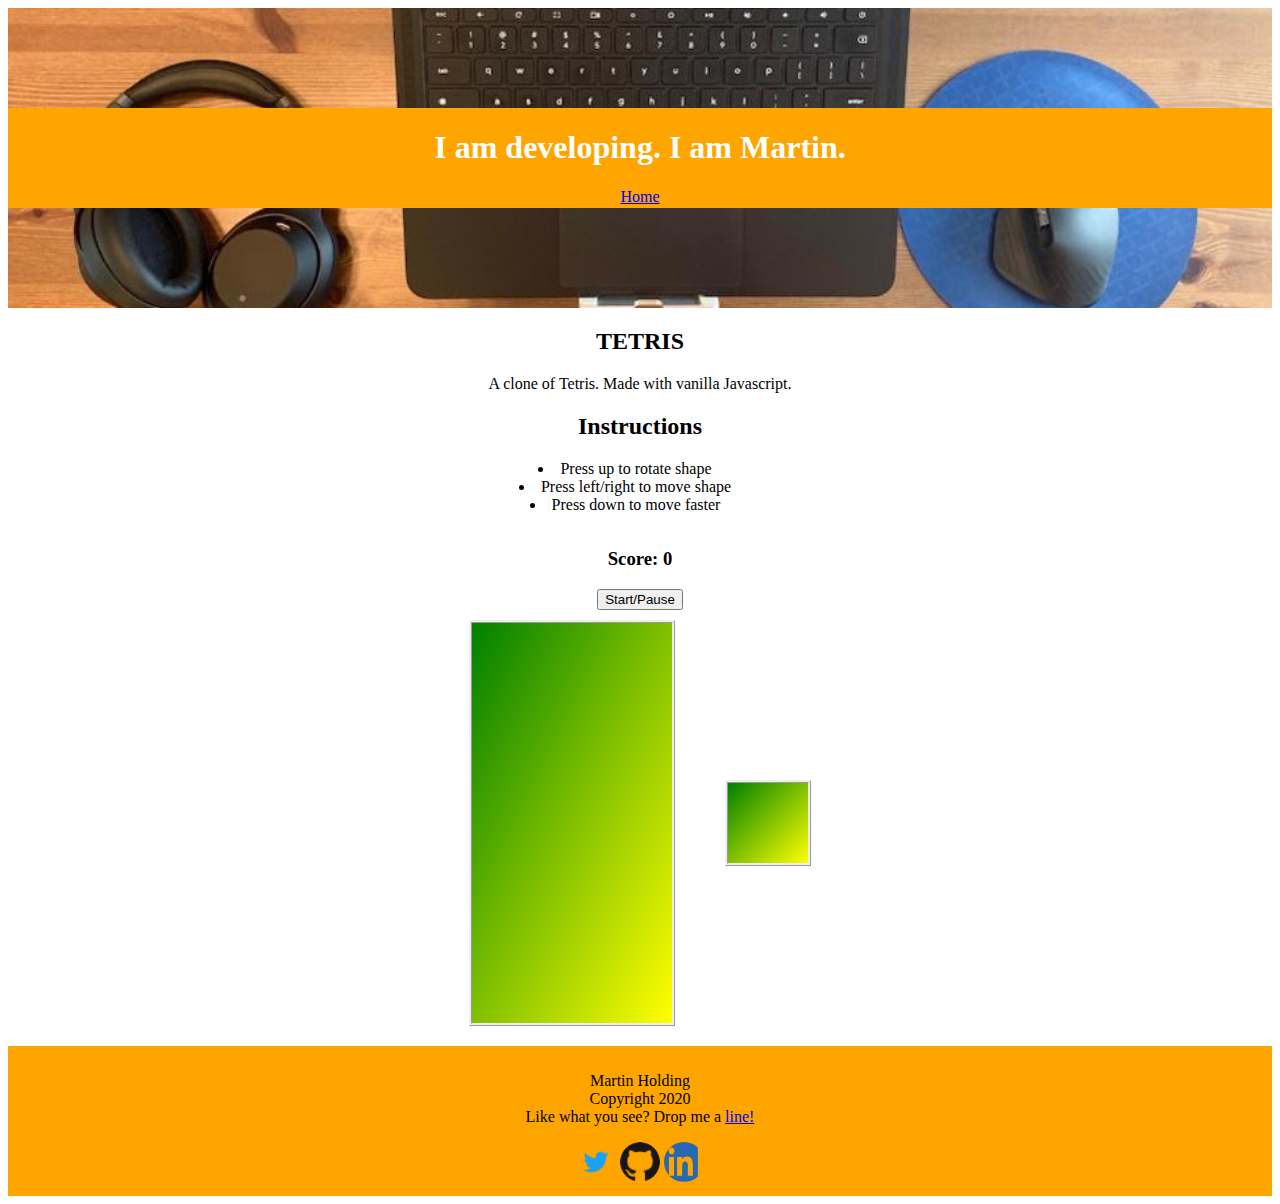
==== pages/tetris/tetris.html @ 5bdc2bf8 "Initial Commit" ====
<!DOCTYPE html>
<html lang="en" dir="ltr">
    <head>
        <meta charset="utf-8">
        <title>Martin Holding | Tetris</title>
        <script src="tetrisMain.js"> </script> <!--Linking script here means I need to add a DOM evt listener in JS to make sure this is read AFTER the html as loaded.-->
        <link rel="stylesheet" type = "text/css" href="tetrisStyles.css"> </link>
        <link rel="stylesheet" type = "text/css" href="/styles.css">
    </head>
    <body>
         <!-- Main Title Banner-->
         <div class="banner-container" id="title-banner">
            <div id="banner-text">
                <h1>I am developing. I am Martin.</h1>
                <a href="../../main.html"> <p>Home</p></a>
                
            </div>
        </div>
        <!-- Game Container -->
        <div id="instructions-container">
            <h2>TETRIS</h2>
            <p> A clone of Tetris. Made with vanilla Javascript.</p>
            <h2>Instructions</h2>
            <ul>
                <li> Press up to rotate shape </li>
                <li> Press left/right to move shape </li>
                <li> Press down to move faster </li>
            </ul>
        </div>
        <div class="score-container">
            <h3>Score: <span id="score"> 0</span></h3>
            <button id="start-button">Start/Pause</button>
        </div>
        <div id="container">
            <div class="grid"> 
            <!--Create 200(!) divs to make a grid..can definitely replace this with a for loop later-->
                <div></div>
                <div></div>
                <div></div>
                <div></div>
                <div></div>
                <div></div>
                <div></div>
                <div></div>
                <div></div>
                <div></div>
                <div></div>
                <div></div>
                <div></div>
                <div></div>
                <div></div>
                <div></div>
                <div></div>
                <div></div>
                <div></div>
                <div></div>
                <div></div>
                <div></div>
                <div></div>
                <div></div>
                <div></div>
                <div></div>
                <div></div>
                <div></div>
                <div></div>
                <div></div>
                <div></div>
                <div></div>
                <div></div>
                <div></div>
                <div></div>
                <div></div>
                <div></div>
                <div></div>
                <div></div>
                <div></div>
                <div></div>
                <div></div>
                <div></div>
                <div></div>
                <div></div>
                <div></div>
                <div></div>
                <div></div>
                <div></div>
                <div></div>
                <div></div>
                <div></div>
                <div></div>
                <div></div>
                <div></div>
                <div></div>
                <div></div>
                <div></div>
                <div></div>
                <div></div>
                <div></div>
                <div></div>
                <div></div>
                <div></div>
                <div></div>
                <div></div>
                <div></div>
                <div></div>
                <div></div>
                <div></div>
                <div></div>
                <div></div>
                <div></div>
                <div></div>
                <div></div>
                <div></div>
                <div></div>
                <div></div>
                <div></div>
                <div></div>
                <div></div>
                <div></div>
                <div></div>
                <div></div>
                <div></div>
                <div></div>
                <div></div>
                <div></div>
                <div></div>
                <div></div>
                <div></div>
                <div></div>
                <div></div>
                <div></div>
                <div></div>
                <div></div>
                <div></div>
                <div></div>
                <div></div>
                <div></div>
                <div></div>
                <div></div>
                <div></div>
                <div></div>
                <div></div>
                <div></div>
                <div></div>
                <div></div>
                <div></div>
                <div></div>
                <div></div>
                <div></div>
                <div></div>
                <div></div>
                <div></div>
                <div></div>
                <div></div>
                <div></div>
                <div></div>
                <div></div>
                <div></div>
                <div></div>
                <div></div>
                <div></div>
                <div></div>
                <div></div>
                <div></div>
                <div></div>
                <div></div>
                <div></div>
                <div></div>
                <div></div>
                <div></div>
                <div></div>
                <div></div>
                <div></div>
                <div></div>
                <div></div>
                <div></div>
                <div></div>
                <div></div>
                <div></div>
                <div></div>
                <div></div>
                <div></div>
                <div></div>
                <div></div>
                <div></div>
                <div></div>
                <div></div>
                <div></div>
                <div></div>
                <div></div>
                <div></div>
                <div></div>
                <div></div>
                <div></div>
                <div></div>
                <div></div>
                <div></div>
                <div></div>
                <div></div>
                <div></div>
                <div></div>
                <div></div>
                <div></div>
                <div></div>
                <div></div>
                <div></div>
                <div></div>
                <div></div>
                <div></div>
                <div></div>
                <div></div>
                <div></div>
                <div></div>
                <div></div>
                <div></div>
                <div></div>
                <div></div>
                <div></div>
                <div></div>
                <div></div>
                <div></div>
                <div></div>
                <div></div>
                <div></div>
                <div></div>
                <div></div>
                <div></div>
                <div></div>
                <div></div>
                <div></div>
                <div></div>
                <div></div>
                <div></div>
                <div></div>
                <div></div>
                <div></div>
                <div></div>
                <div class="taken"></div> 
                <div class="taken"></div> 
                <div class="taken"></div> 
                <div class="taken"></div> 
                <div class="taken"></div> 
                <div class="taken"></div> 
                <div class="taken"></div> 
                <div class="taken"></div> 
                <div class="taken"></div> 
                <div class="taken"></div> 
            </div>
            <div class="mini-grid">
                <div></div>
                <div></div>
                <div></div>
                <div></div>
                <div></div>
                <div></div>
                <div></div>
                <div></div>
                <div></div>
                <div></div>
                <div></div>
                <div></div>
                <div></div>
                <div></div>
                <div></div>
                <div></div>
            </div>
        </div>
    </body>
    <footer class="banner-container", id="footer-banner">
        <p>Martin Holding <br> Copyright 2020 <br> Like what you see? Drop me a <a target="_blank" href="mailto:martinholding89@gmail.com">line!</a></p>
        <a target="_blank" href="https://twitter.com/I_am_holding"><img src="../../images/Twitter_Logo_Blue.png"></a>
        <a target="_blank" href="https://github.com/MartinHolding"><img src="../../images/GitHub-Mark-32px.png"></a>
        <a target="_blank" href="https://www.linkedin.com/in/martinholding/"><img src="../../images/LI-In-Bug.png"></a>
    </footer>

</html>
---- pages/tetris/tetrisStyles.css ----
/* Main Header Styles */
.banner-container{
    width: 100%;
    height: 300px;
    text-align: center; /*center text*/
    display: flex;
    justify-content: center; /*center whole div */
    align-content: center;
  }
#banner-text {
    background-color: orange;
    color: white;
    height: 100px;
    width: 100%;
    display:inline-block;
    margin: auto 0;
  }
  #title-banner {
    background-image: url("../../images/tmp-laptop.jpg");
    background-position: center; /* Center the image */
    background-repeat: no-repeat; /* Do not repeat the image */
    background-size: cover;
  }

  /*Tetris Game Styles */
#instructions-container {
    display: block;
    text-align: center;
  }
  ul {
    list-style-position: inside;
    transform: translateX(-35px)
  }
#container {
    display: flex;
    align-items: center;
    justify-content: center;
    margin-bottom: 20px;
}
.score-container {
    display: flex;
    flex-direction: column;
    justify-content: center;
    align-items: center;
    margin-bottom: 10px;
}
.grid {
    width: 200px;
    height: 400px;
    display: flex;
    flex-wrap: wrap;
    background-image: linear-gradient(to bottom right, green, yellow);
    border: ridge;
    
}

.grid div {
    width: 20px;
    height: 20px;
}
.tetromino {
    box-shadow: inset 0px 0px 0px 1px; /*Set border inside the box*/
    background-color: blue;
}

.mini-grid {
    margin-left: 50px;
    width: 80px;
    height: 80px;
    display: flex;
    flex-wrap: wrap;
    background-image: linear-gradient(to bottom right, green, yellow);
    border: ridge;
    align-items: center;
}
.mini-grid div{
    height: 20px;
    width: 20px;
}

/* Footer Styles */
#footer-banner {
    background-color: orange;
    display: inline-block;
    height: 150px;
  }
  #footer-banner img {
    width: 40px;
    height: 40px;
    border-radius: 50%;
    padding: 5px, 10px;
    
  }
  #footer-banner p {
    display: block;
  }
---- styles.css ----
/* General banner (header and footer) styles */
.banner-container{
  width: 100%;
  height: 300px;
  background-position: center; /* Center the image */
  background-repeat: no-repeat; /* Do not repeat the image */
  background-size: cover;
  text-align: center; /*center text*/
  display: flex;
  justify-content: center; /*center whole div */
  align-content: center;
}
/* General body styles */
.main-container {
  display: flex;
  justify-content: center;
  align-content: center;
}
.section-title {
  display: flex;
  margin-right: auto;
  margin-left: auto;
  text-align: center;
  position: absolute;
  
}
.container-card {
  padding: 5px;
  margin: 50px;
  width: 250px;
}
/* Bio Styles */
.text-block {
  display: flex;
  width: 300px;
  text-align: center;
}

/* Main Header Styles */

#banner-text {
  background-color: orange;
  color: white;
  height: 100px;
  width: 100%;
  display:inline-block;
  margin: auto 0;
}
#title-banner {
  background-image: url("./images/tmp-laptop.jpg");
}

/* Skills section Styles */
.skills {
  border-style: solid;
  border-color: orange;
  border-width: 5px;
  border-radius: 10%;
}
/* Project section styles */
.project-img {
  width: 50px;
  height: 50px;
  border-radius: 50%;
  height: 200px;
  transform: translateX(20px);
}

/*Certificate section styles */
.certificate {
  background-position: center; /* Center the image */
  background-repeat: no-repeat; /* Do not repeat the image */
  background-size: cover;
  height: 300px;
  border-radius: 10%;
  border-width: 5px;
  border-color: orange;
  border-style: solid;
  display: flex;
  align-content: center;
  justify-content: center;
}
/*maybe put a media query in here for mobile uses for whom hover won't work */
.certificate:hover {
  height: 400px;
  width: 400px;
}

#cert1 {
  background-image: url("./images/CommandLine_Certificate-1.png");
}
#cert2 {
  background-image: url("./images/Git_Certificate-1.png");
}
#cert3 {
  background-image: url("./images/InteractiveJS_Certificate-1.png");
}

/* Footer Styles */
#footer-banner {
  background-color: orange;
  display: inline-block;
  height: 150px;
}
#footer-banner img {
  width: 40px;
  height: 40px;
  border-radius: 50%;
  padding: 5px, 10px;
  
}
#footer-banner p {
  display: block;
}
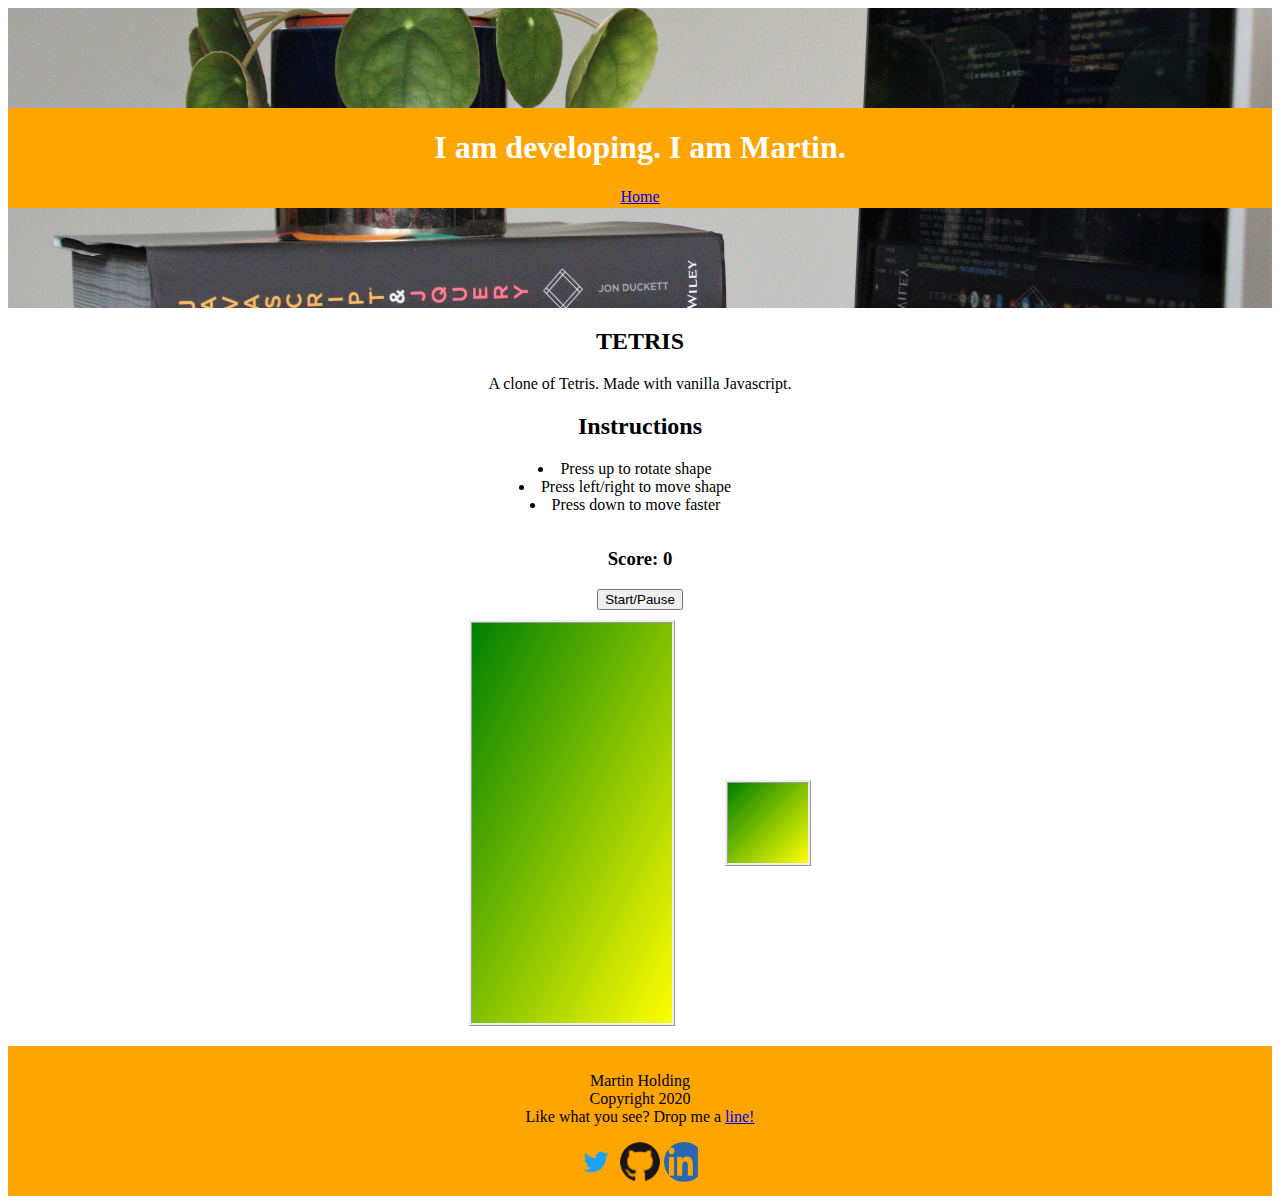
==== commit b8b68d3c: "fix link back to home page" ====
--- a/pages/tetris/tetris.html
+++ b/pages/tetris/tetris.html
@@ -12,7 +12,7 @@
          <div class="banner-container" id="title-banner">
             <div id="banner-text">
                 <h1>I am developing. I am Martin.</h1>
-                <a href="../../main.html"> <p>Home</p></a>
+                <a href="../../index.html"> <p>Home</p></a>
                 
             </div>
         </div>
--- a/pages/tetris/tetrisStyles.css
+++ b/pages/tetris/tetrisStyles.css
@@ -16,7 +16,7 @@
     margin: auto 0;
   }
   #title-banner {
-    background-image: url("../../images/tmp-laptop.jpg");
+    background-image: url("../../images/tmp-laptop2.jpg");
     background-position: center; /* Center the image */
     background-repeat: no-repeat; /* Do not repeat the image */
     background-size: cover;
--- a/styles.css
+++ b/styles.css
@@ -47,7 +47,7 @@
   margin: auto 0;
 }
 #title-banner {
-  background-image: url("./images/tmp-laptop.jpg");
+  background-image: url("./images/tmp-laptop2.jpg");
 }
 
 /* Skills section Styles */
